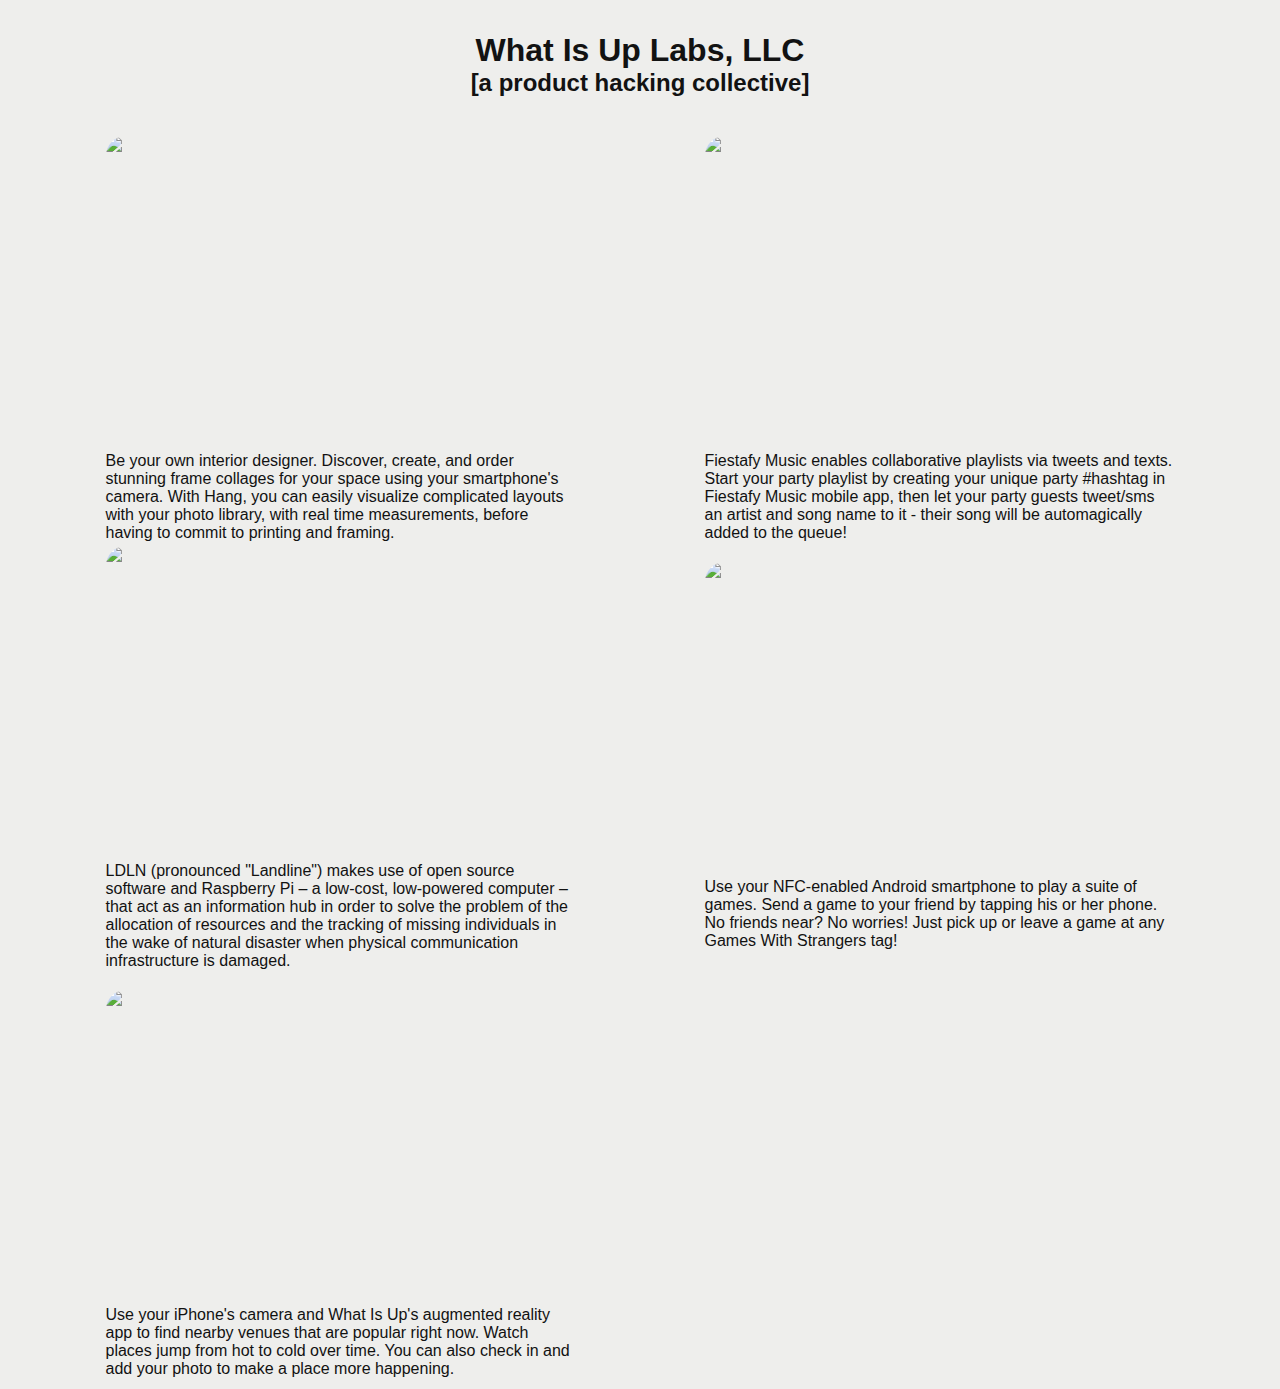
==== index.html @ a60a5833 "initial commit" ====
<html>
<head>
<title>What Is Up Labs, LLC</title>
<link rel="icon" href="">
<style>
a {
color: #121212;
text-decoration: none;
}
a:hover {
text-decoration: underline;
}
</style>
</head>
<body style="color: #121212; background: #eeeeec; padding-top: 24px; font-family:HelveticaNeue-Light, Helvetica, Arial, sans-serif; font-weight: light;">
<div style="text-align: center">
<h1 style="margin:0;">What Is Up Labs, LLC</h1>
<h2 style="margin:0 0 36px 0;">[a product hacking collective]</h2>
</div>
<table style="width: 1200px; margin: 0 auto;">
<tr>
<td style="width: 50%; vertical-align: top;">
 <div style="margin: 0 auto; width: 470px; height: 300px; -moz-border-radius: 20px; border-radius: 20px; overflow: hidden;">
  <a href="http://hellohang.com/"><img src="/public/images/hang.jpg" /></a>
 </div>
 <div style="width: 470px; margin: 0 auto;">
   <p>Be your own interior designer. Discover, create, and order stunning frame collages for your space using your smartphone's camera.  With Hang, you can easily visualize complicated layouts with your photo library, with real time measurements, before having to commit to printing and framing.</p>
 </div>
</td>
<td style="width: 50%; vertical-align: top;">
 <div style="margin: 0 auto; width: 470px; height: 300px; -moz-border-radius: 20px; border-radius: 20px; overflow: hidden;">
  <a href="http://fiestafymusic.com/"><img src="/public/images/fiestafymusic.png" /></a>
 </div>
 <div style="width: 470px; margin: 0 auto;">
   <p>Fiestafy Music enables collaborative playlists via tweets and texts. Start your party playlist by creating your unique party #hashtag in Fiestafy Music mobile app, then let your party guests tweet/sms an artist and song name to it - their song will be automagically added to the queue!</p>
 </div>
</td>
</tr>
<tr>
<td style="width: 50%; vertical-align: top;">
 <div style="margin: 0 auto; width: 470px; height: 300px; -moz-border-radius: 20px; border-radius: 20px; overflow: hidden;">
  <a href="http://ldln.co/"><img src="/public/images/ldln.png" /></a>
 </div>
 <div style="width: 470px; margin: 0 auto;">
   <p>LDLN (pronounced "Landline") makes use of open source software and Raspberry Pi – a low-cost, low-powered computer – that act as an information hub in order to solve the problem of the allocation of resources and the tracking of missing individuals in the wake of natural disaster when physical communication infrastructure is damaged.</p>
 </div>
</td>
<td style="width: 50%; vertical-align: top;">
 <div style="margin: 16px auto; width: 470px; height: 300px; -moz-border-radius: 20px; border-radius: 20px; overflow: hidden;">
  <a href="/games_with_strangers"><img src="/public/images/gameswithstrangers.png" /></a>
 </div>
 <div style="width: 470px; margin: 0 auto;">
   <p>Use your NFC-enabled Android smartphone to play a suite of games. Send a game to your friend by tapping his or her phone. No friends near? No worries! Just pick up or leave a game at any Games With Strangers tag!</p>
 </div>
 <h2>
</td>
</tr>
<tr>
<td style="width: 50%; vertical-align: top;">
 <div style="margin: 16px auto; width: 470px; height: 300px; -moz-border-radius: 20px; border-radius: 20px; overflow: hidden;">
  <a href="http://www.whatisupapp.com/"><img src="/public/images/whatisupapp.png" /></a>
 </div>
 <div style="width: 470px; margin: 0 auto;">
  <p>Use your iPhone's camera and What Is Up's augmented reality app to find nearby venues that are popular right now. Watch places jump from hot to cold over time. You can also check in and add your photo to make a place more happening.</p>
 </div>
</td>
</tr>
</table>
<script type="text/javascript">

  var _gaq = _gaq || [];
  _gaq.push(['_setAccount', 'UA-36617137-1']);
  _gaq.push(['_trackPageview']);

  (function() {
    var ga = document.createElement('script'); ga.type = 'text/javascript'; ga.async = true;
    ga.src = ('https:' == document.location.protocol ? 'https://ssl' : 'http://www') + '.google-analytics.com/ga.js';
    var s = document.getElementsByTagName('script')[0]; s.parentNode.insertBefore(ga, s);
  })();

</script>
</body>
</html>
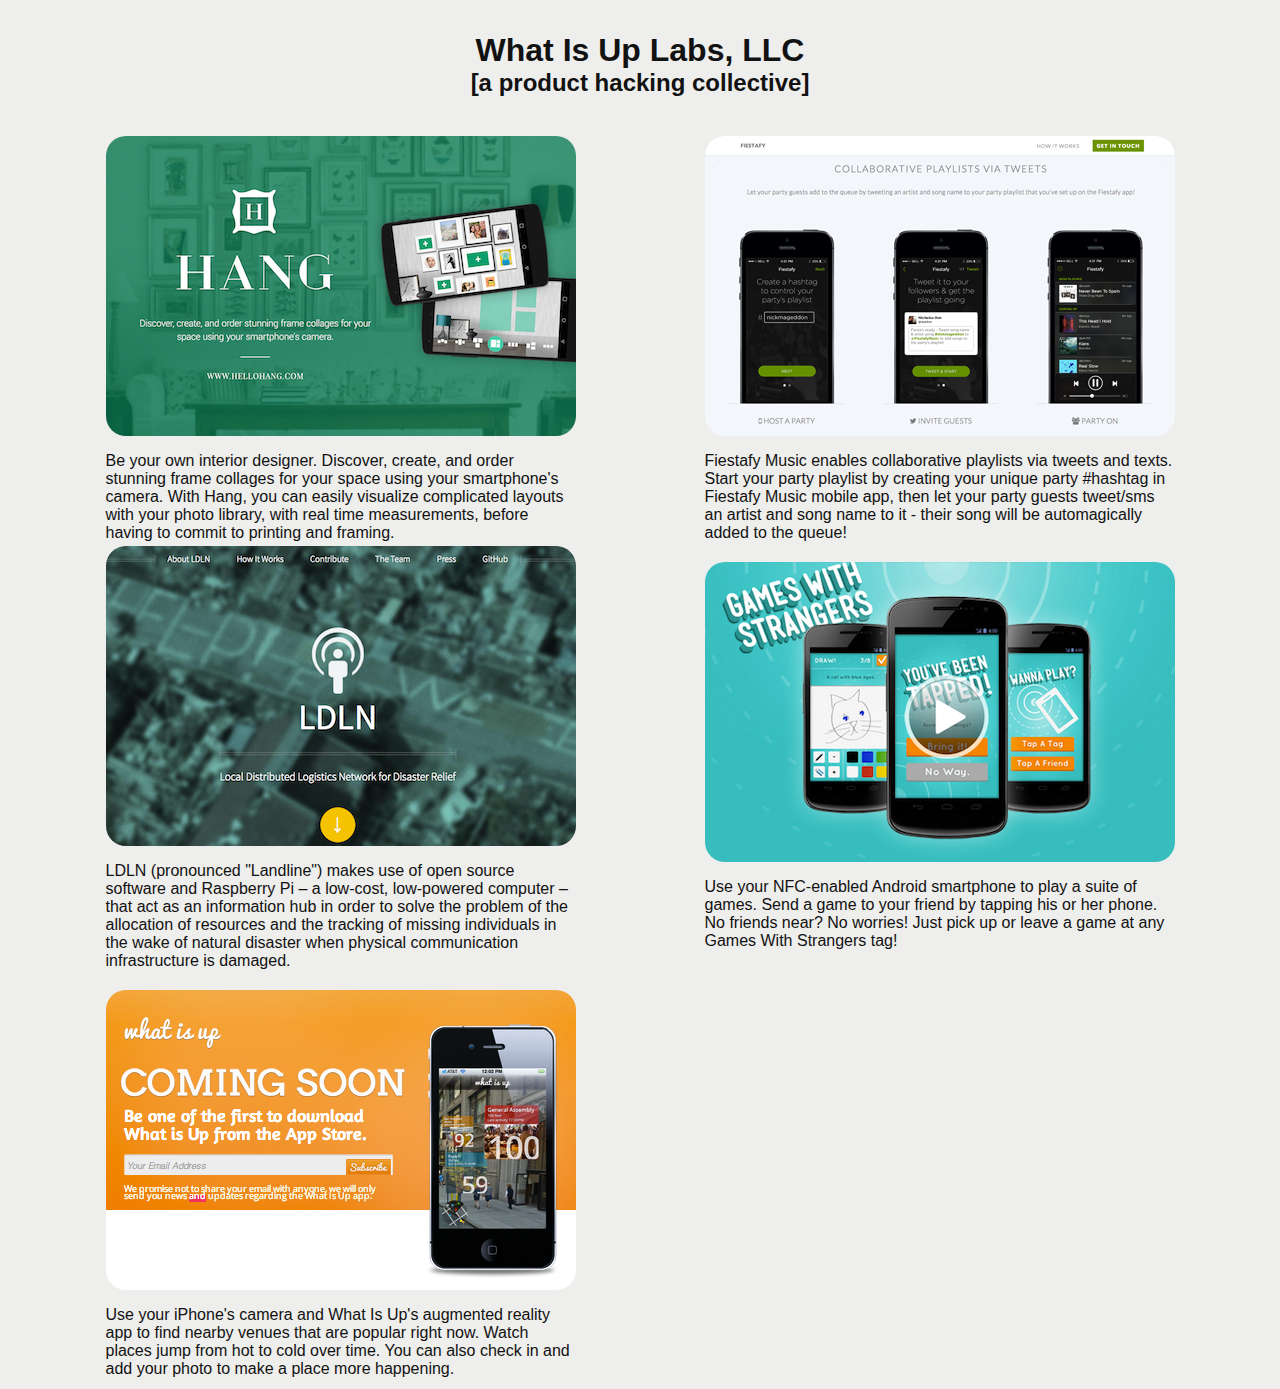
==== commit 538a31d6: "added images" ====
--- a/index.html
+++ b/index.html
@@ -21,7 +21,7 @@
 <tr>
 <td style="width: 50%; vertical-align: top;">
  <div style="margin: 0 auto; width: 470px; height: 300px; -moz-border-radius: 20px; border-radius: 20px; overflow: hidden;">
-  <a href="http://hellohang.com/"><img src="/public/images/hang.jpg" /></a>
+  <a href="http://hellohang.com/"><img src="/img/hang.jpg" /></a>
  </div>
  <div style="width: 470px; margin: 0 auto;">
    <p>Be your own interior designer. Discover, create, and order stunning frame collages for your space using your smartphone's camera.  With Hang, you can easily visualize complicated layouts with your photo library, with real time measurements, before having to commit to printing and framing.</p>
@@ -29,7 +29,7 @@
 </td>
 <td style="width: 50%; vertical-align: top;">
  <div style="margin: 0 auto; width: 470px; height: 300px; -moz-border-radius: 20px; border-radius: 20px; overflow: hidden;">
-  <a href="http://fiestafymusic.com/"><img src="/public/images/fiestafymusic.png" /></a>
+  <a href="http://fiestafymusic.com/"><img src="/img/fiestafymusic.png" /></a>
  </div>
  <div style="width: 470px; margin: 0 auto;">
    <p>Fiestafy Music enables collaborative playlists via tweets and texts. Start your party playlist by creating your unique party #hashtag in Fiestafy Music mobile app, then let your party guests tweet/sms an artist and song name to it - their song will be automagically added to the queue!</p>
@@ -39,7 +39,7 @@
 <tr>
 <td style="width: 50%; vertical-align: top;">
  <div style="margin: 0 auto; width: 470px; height: 300px; -moz-border-radius: 20px; border-radius: 20px; overflow: hidden;">
-  <a href="http://ldln.co/"><img src="/public/images/ldln.png" /></a>
+  <a href="http://ldln.co/"><img src="/img/ldln.png" /></a>
  </div>
  <div style="width: 470px; margin: 0 auto;">
    <p>LDLN (pronounced "Landline") makes use of open source software and Raspberry Pi – a low-cost, low-powered computer – that act as an information hub in order to solve the problem of the allocation of resources and the tracking of missing individuals in the wake of natural disaster when physical communication infrastructure is damaged.</p>
@@ -47,7 +47,7 @@
 </td>
 <td style="width: 50%; vertical-align: top;">
  <div style="margin: 16px auto; width: 470px; height: 300px; -moz-border-radius: 20px; border-radius: 20px; overflow: hidden;">
-  <a href="/games_with_strangers"><img src="/public/images/gameswithstrangers.png" /></a>
+  <a href="/games_with_strangers"><img src="/img/gameswithstrangers.png" /></a>
  </div>
  <div style="width: 470px; margin: 0 auto;">
    <p>Use your NFC-enabled Android smartphone to play a suite of games. Send a game to your friend by tapping his or her phone. No friends near? No worries! Just pick up or leave a game at any Games With Strangers tag!</p>
@@ -58,7 +58,7 @@
 <tr>
 <td style="width: 50%; vertical-align: top;">
  <div style="margin: 16px auto; width: 470px; height: 300px; -moz-border-radius: 20px; border-radius: 20px; overflow: hidden;">
-  <a href="http://www.whatisupapp.com/"><img src="/public/images/whatisupapp.png" /></a>
+  <a href="http://www.whatisupapp.com/"><img src="/img/whatisupapp.png" /></a>
  </div>
  <div style="width: 470px; margin: 0 auto;">
   <p>Use your iPhone's camera and What Is Up's augmented reality app to find nearby venues that are popular right now. Watch places jump from hot to cold over time. You can also check in and add your photo to make a place more happening.</p>
